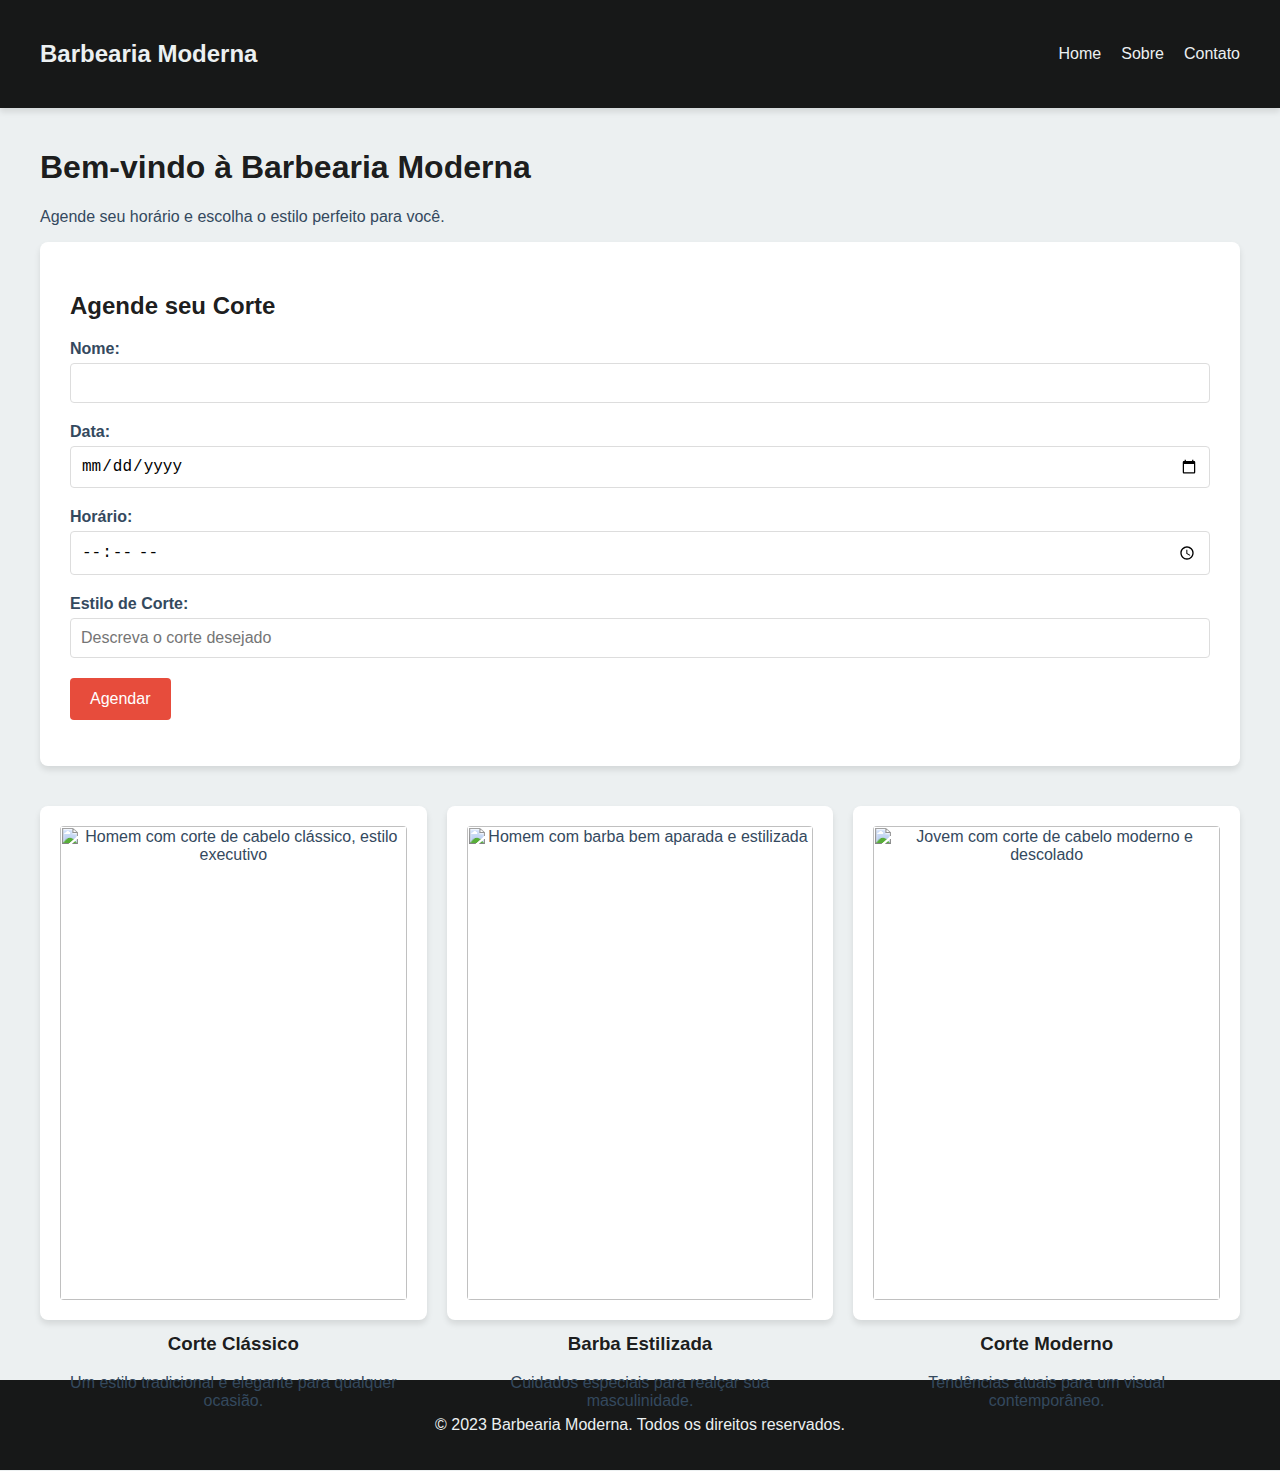
==== index.html @ 2bb53a84 "save" ====
<html>
  <head>

    <meta charset="UTF-8" />
    <meta name="viewport" content="width=device-width, initial-scale=1.0" />
    <link rel="stylesheet" href="barbearia.css">
    
    <title>Barbearia Moderna - Estilo & Precisão</title>
   
  </head>
  <body>
    <header>
      <nav class="container">
        <div class="logo">Barbearia Moderna</div>
        <div class="nav-links">
          <a href="/">Home</a>
          <a href="sobre.html">Sobre</a>
          <a href="/contato">Contato</a>
        </div>
      </nav>
    </header>

    <main class="container">
      <h1>Bem-vindo à Barbearia Moderna</h1>
      <p>Agende seu horário e escolha o estilo perfeito para você.</p>

      <div class="booking-form">
        <h2>Agende seu Corte</h2>
        <form id="appointmentForm">
          <div class="form-group">
            <label for="name">Nome:</label>
            <input type="text" id="name" name="name" required />
          </div>
          <div class="form-group">
            <label for="date">Data:</label>
            <input type="date" id="date" name="date" required />
          </div>
          <div class="form-group">
            <label for="time">Horário:</label>
            <input type="time" id="time" name="time" required />
          </div>
          <div class="form-group">
            <label for="haircut">Estilo de Corte:</label>
            <input
              type="text"
              id="haircut"
              name="haircut"
              placeholder="Descreva o corte desejado"
              required
            />
          </div>
          <button type="submit">Agendar</button>
        </form>
      </div>

      <div class="service-list">
        <div class="service-item">
          <img
            src="/img/classic.bmp"
            alt="Homem com corte de cabelo clássico, estilo executivo"
            width="250"
            height="250"
          />
          <h3>Corte Clássico</h3>
          <p>Um estilo tradicional e elegante para qualquer ocasião.</p>
        </div>
        <div class="service-item">
          <img
            src="img/estilo.bmp"
            alt="Homem com barba bem aparada e estilizada"
            width="250"
            height="250"
          />
          <h3>Barba Estilizada</h3>
          <p>Cuidados especiais para realçar sua masculinidade.</p>
        </div>
        <div class="service-item">
          <img
            src="/img/moderno.bmp"
            alt="Jovem com corte de cabelo moderno e descolado"
            width="250"
            height="250"
          />
          <h3>Corte Moderno</h3>
          <p>Tendências atuais para um visual contemporâneo.</p>
        </div>
      </div>
    </main>

    <footer>
      <p>&copy; 2023 Barbearia Moderna. Todos os direitos reservados.</p>
    </footer>

    <script>
      document
        .getElementById("appointmentForm")
        .addEventListener("submit", function (e) {
          e.preventDefault();

          const name = document.getElementById("name").value;
          const date = document.getElementById("date").value;
          const time = document.getElementById("time").value;
          const haircut = document.getElementById("haircut").value;

          const appointmentInfo = {
            name: name,
            date: date,
            time: time,
            haircut: haircut,
          };

          // Simula o envio das informações para o proprietário
          console.log("Agendamento recebido:", appointmentInfo);
          alert(
            "Agendamento realizado com sucesso! O proprietário entrará em contato para confirmar."
          );

          // Aqui você pode adicionar código para enviar as informações para o servidor
          // Por exemplo, usando fetch() para fazer uma requisição POST para sua API
        });
    </script>
  </body>
</html>
---- barbearia.css ----
:root {
    --primary-color:  rgba(0, 0, 0, 0.9);
    --secondary-color: #ecf0f1;
    --accent-color: #e74c3c;
    --text-color: #34495e;
    --shadow: 0 4px 6px rgba(0, 0, 0, 0.1);
  }

  body {
    font-family: "Roboto", sans-serif;
    margin: 0;
    padding: 0;
    background-color: var(--secondary-color);
    color: var(--text-color);
  }

  .container {
    max-width: 1200px;
    margin: 0 auto;
    padding: 20px;
  }

  header {
    background-color: var(--primary-color);
    color: var(--secondary-color);
    padding: 20px 0;
    box-shadow: var(--shadow);
  }

  nav {
    display: flex;
    justify-content: space-between;
    align-items: center;
  }

  .logo {
    font-size: 24px;
    font-weight: bold;
  }

  .nav-links {
    display: flex;
    gap: 20px;
  }

  .nav-links a {
    color: var(--secondary-color);
    text-decoration: none;
    transition: color 0.3s ease;
  }

  .nav-links a:hover {
    color: var(--accent-color);
  }

  main {
    padding: 40px 0;
  }

  h1,
  h2,
  h3 {
    color: var(--primary-color);
  }

  .booking-form {
    background-color: #fff;
    padding: 30px;
    border-radius: 8px;
    box-shadow: var(--shadow);
  }

  .form-group {
    margin-bottom: 20px;
  }

  label {
    display: block;
    margin-bottom: 5px;
    font-weight: bold;
  }

  input,
  textarea,
  select {
    width: 100%;
    padding: 10px;
    border: 1px solid #ddd;
    border-radius: 4px;
    font-size: 16px;
  }

  button {
    background-color: var(--accent-color);
    color: #fff;
    border: none;
    padding: 12px 20px;
    font-size: 16px;
    border-radius: 4px;
    cursor: pointer;
    transition: background-color 0.3s ease;
  }

  button:hover {
    background-color: #c0392b;
  }

  .service-list {
    display: grid;
    grid-template-columns: repeat(auto-fit, minmax(250px, 1fr));
    gap: 20px;
    margin-top: 40px;
  }

  .service-item {
    background-color: #fff;
    padding: 20px;
    border-radius: 8px;
    box-shadow: var(--shadow);
    text-align: center;
  }

  .service-item img {
    width: 100%;
    height: auto;
    border-radius: 4px;
    margin-bottom: 15px;
  }

  footer {
    background-color: var(--primary-color);
    color: var(--secondary-color);
    text-align: center;
    padding: 20px 0;
    margin-top: 40px;
  }

  @media (max-width: 768px) {
    .nav-links {
      flex-direction: column;
      gap: 10px;
    }

    .booking-form {
      padding: 20px;
    }
  }
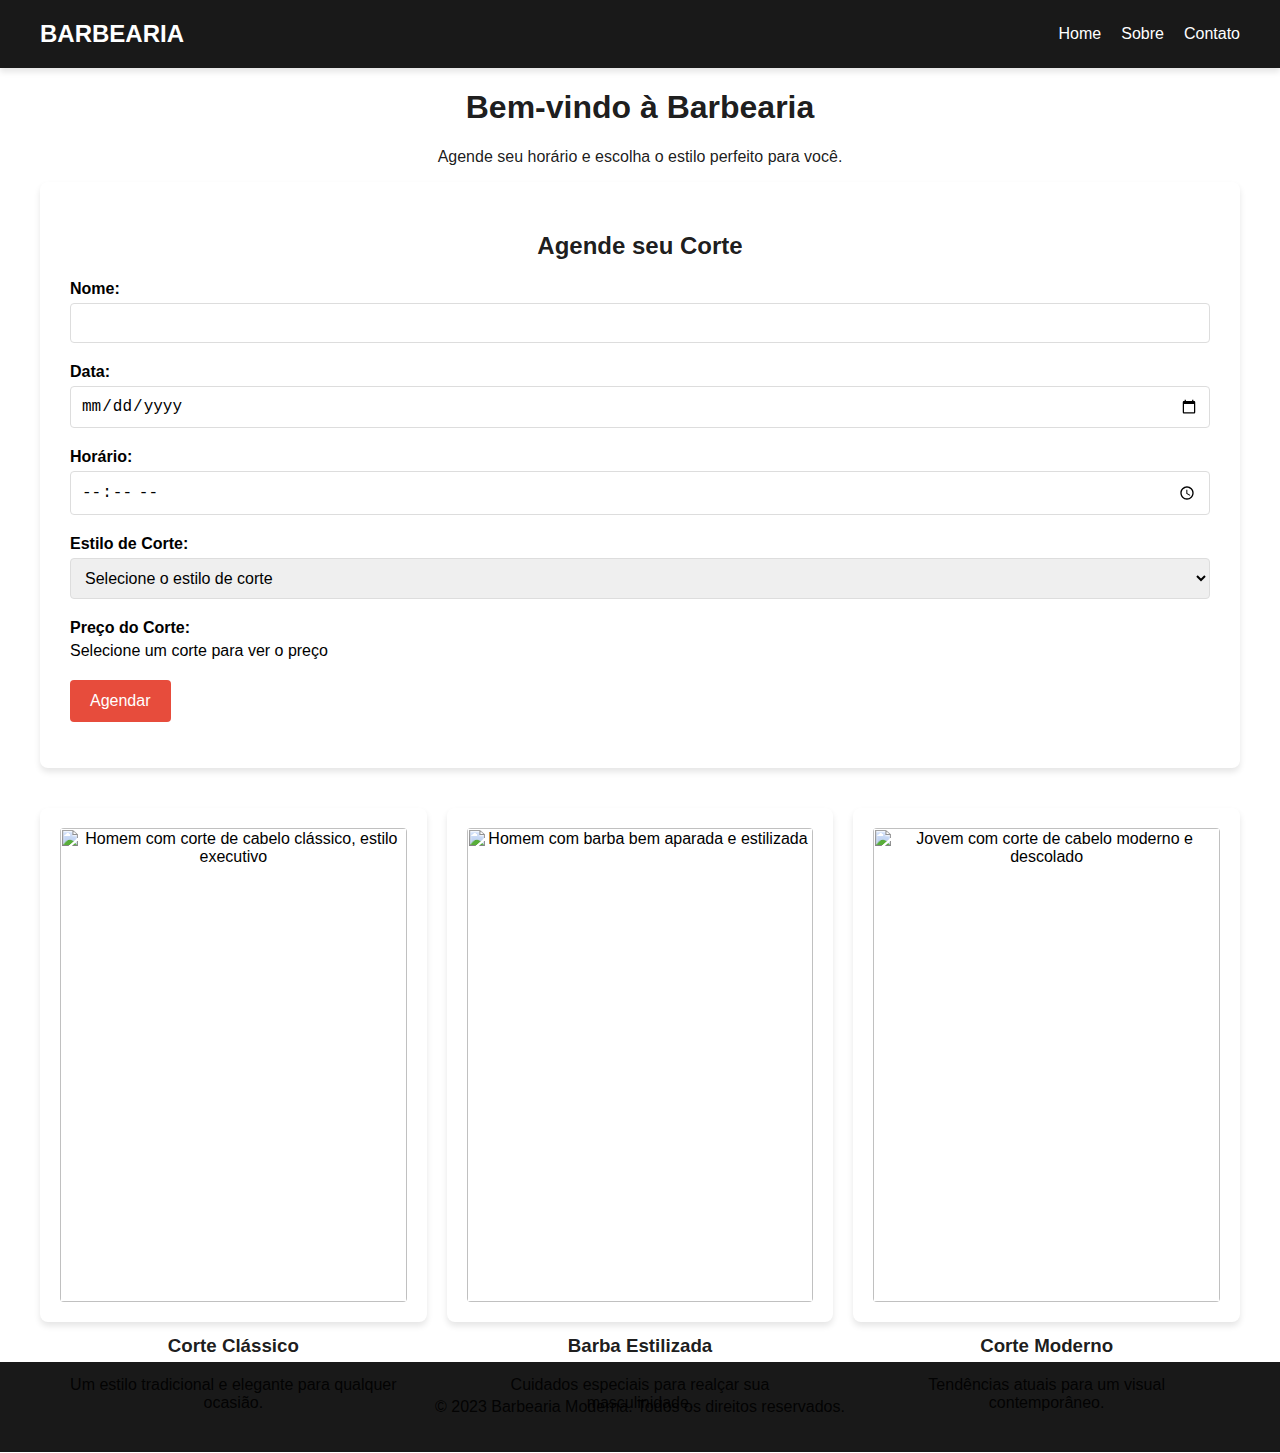
==== commit dafdcbde: "save" ====
--- a/index.html
+++ b/index.html
@@ -1,17 +1,16 @@
 <html>
   <head>
-
     <meta charset="UTF-8" />
     <meta name="viewport" content="width=device-width, initial-scale=1.0" />
-    <link rel="stylesheet" href="barbearia.css">
-    
-    <title>Barbearia Moderna - Estilo & Precisão</title>
-   
+    <link rel="stylesheet" href="/css/barbearia.css" />
+    <link rel="stylesheet" href="/css/sobre.css">
+
+    <title>Barbearia  - Estilo & Precisão</title>
   </head>
   <body>
     <header>
       <nav class="container">
-        <div class="logo">Barbearia Moderna</div>
+        <div class="logo">Barbearia</div>
         <div class="nav-links">
           <a href="/">Home</a>
           <a href="sobre.html">Sobre</a>
@@ -21,7 +20,7 @@
     </header>
 
     <main class="container">
-      <h1>Bem-vindo à Barbearia Moderna</h1>
+      <h1>Bem-vindo à Barbearia</h1>
       <p>Agende seu horário e escolha o estilo perfeito para você.</p>
 
       <div class="booking-form">
@@ -41,14 +40,22 @@
           </div>
           <div class="form-group">
             <label for="haircut">Estilo de Corte:</label>
-            <input
-              type="text"
-              id="haircut"
-              name="haircut"
-              placeholder="Descreva o corte desejado"
-              required
-            />
+            <select id="haircut" name="haircut" required>
+              <option value="" disabled selected>Selecione o estilo de corte</option>
+              <option value="Corte Clássico" data-price="30">Corte Clássico</option>
+              <option value="Corte Degradê" data-price="40">Corte Degradê</option>
+              <option value="Corte Militar" data-price="35">Corte Militar</option>
+              <option value="Corte Undercut" data-price="45">Corte Undercut</option>
+              <option value="Corte Longo" data-price="50">Corte Longo</option>
+            </select>
           </div>
+          
+          <!-- Onde o preço do corte será exibido -->
+          <div class="form-group">
+            <label>Preço do Corte:</label>
+            <span id="haircutPrice">Selecione um corte para ver o preço</span>
+          </div>
+          
           <button type="submit">Agendar</button>
         </form>
       </div>
@@ -92,32 +99,50 @@
     </footer>
 
     <script>
-      document
-        .getElementById("appointmentForm")
-        .addEventListener("submit", function (e) {
-          e.preventDefault();
+  document
+  .getElementById("appointmentForm")
+  .addEventListener("submit", function (e) {
+    e.preventDefault();
 
-          const name = document.getElementById("name").value;
-          const date = document.getElementById("date").value;
-          const time = document.getElementById("time").value;
-          const haircut = document.getElementById("haircut").value;
+    const name = document.getElementById("name").value;
+    const date = document.getElementById("date").value;
+    const time = document.getElementById("time").value;
+    const haircut = document.getElementById("haircut").value;
+    const haircutPrice = document.getElementById("haircutPrice").innerText; // Corrigido para usar innerText
 
-          const appointmentInfo = {
-            name: name,
-            date: date,
-            time: time,
-            haircut: haircut,
-          };
+    const appointmentInfo = {
+      name: name,
+      date: date,
+      time: time,
+      haircut: haircut,
+      haircutPrice: haircutPrice,
+    };
 
-          // Simula o envio das informações para o proprietário
-          console.log("Agendamento recebido:", appointmentInfo);
-          alert(
-            "Agendamento realizado com sucesso! O proprietário entrará em contato para confirmar."
-          );
+    // Formatação da mensagem para o WhatsApp
+    const message = `*Novo Agendamento!*%0A*Nome:* ${name}%0A*Data:* ${date}%0A*Hora:* ${time}%0A*Corte escolhido:* ${haircut}%0A*Preço do corte:* ${haircutPrice}`;
 
-          // Aqui você pode adicionar código para enviar as informações para o servidor
-          // Por exemplo, usando fetch() para fazer uma requisição POST para sua API
-        });
+    const phoneNumber = "5553999996551"; // Insira o número de telefone do proprietário com código de país
+
+    // Envia diretamente para o WhatsApp do proprietário com a mensagem formatada
+    window.location.href = `https://api.whatsapp.com/send?phone=${phoneNumber}&text=${message}`;
+
+    // Alerta de sucesso para o usuário
+    alert(
+      "Agendamento realizado com sucesso! O proprietário será notificado no WhatsApp."
+    );
+  });
+
+document.getElementById("haircut").addEventListener("change", function () {
+  const selectedOption = this.options[this.selectedIndex];
+  const price = selectedOption.getAttribute("data-price");
+
+  if (price) {
+    document.getElementById("haircutPrice").innerText = `R$ ${price},00`;
+  } else {
+    document.getElementById("haircutPrice").innerText =
+      "Selecione um corte para ver o preço";
+  }
+});
     </script>
   </body>
 </html>
--- a/css/barbearia.css
+++ b/css/barbearia.css
@@ -0,0 +1,155 @@
+:root {
+  --primary-color: rgba(0, 0, 0, 0.9);
+  --secondary-color: #ecf0f1;
+  --accent-color: #e74c3c;
+  --text-color: black;
+  --shadow: 0 4px 6px rgba(0, 0, 0, 0.1);
+}
+
+body {
+  font-family: "Roboto", sans-serif;
+  margin: 0;
+  padding: 0;
+  background-color: var(--secondary-color);
+  color: var(--text-color);
+}
+
+.container {
+  max-width: 1200px;
+  margin: 0 auto;
+  padding: 20px;
+}
+
+header {
+  background-color: var(--primary-color);
+  color: var(--secondary-color);
+  padding: 20px 0;
+  box-shadow: var(--shadow);
+}
+
+nav {
+  display: flex;
+  justify-content: space-between;
+  align-items: center;
+}
+
+.logo {
+  font-size: 24px;
+  font-weight: bold;
+}
+
+.nav-links {
+  display: flex;
+  gap: 20px;
+}
+
+.nav-links a {
+  color: var(--secondary-color);
+  text-decoration: none;
+  transition: color 0.3s ease;
+}
+
+.nav-links a:hover {
+  color: var(--accent-color);
+}
+
+main {
+  padding: 40px 0;
+}
+p,
+h1,
+h2,
+h3 {
+  display: flex;
+  align-items: center;
+  justify-content: center;
+  color: var(--primary-color);
+}
+
+.booking-form {
+  background-color: #fff;
+  padding: 30px;
+  border-radius: 8px;
+  box-shadow: var(--shadow);
+}
+
+.form-group {
+  margin-bottom: 20px;
+}
+
+label {
+  display: block;
+  margin-bottom: 5px;
+  font-weight: bold;
+}
+
+input,
+textarea,
+select {
+  width: 100%;
+  padding: 10px;
+  border: 1px solid #ddd;
+  border-radius: 4px;
+  font-size: 16px;
+}
+
+button {
+  background-color: var(--accent-color);
+  color: #fff;
+  border: none;
+  padding: 12px 20px;
+  font-size: 16px;
+  border-radius: 4px;
+  cursor: pointer;
+  transition: background-color 0.3s ease;
+}
+
+button:hover {
+  background-color: #c0392b;
+}
+
+.service-list {
+  display: grid;
+  grid-template-columns: repeat(auto-fit, minmax(250px, 1fr));
+  gap: 20px;
+  margin-top: 40px;
+}
+
+.service-item {
+  background-color: #fff;
+  padding: 20px;
+  border-radius: 8px;
+  box-shadow: var(--shadow);
+  text-align: center;
+}
+
+.service-item img {
+  width: 100%;
+  height: auto;
+  border-radius: 4px;
+  margin-bottom: 15px;
+}
+
+footer {
+  background-color: var(--primary-color);
+  color: var(--secondary-color);
+  text-align: center;
+  padding: 20px 0;
+  margin-top: 40px;
+}
+
+@media (max-width: 768px) {
+  .nav-links {
+    flex-direction: column;
+    gap: 10px;
+  }
+
+  .booking-form {
+    padding: 20px;
+  }
+  #haircut {
+    flex-direction: column;
+    display: flex;
+    width: 16vh;
+  }
+}
--- a/css/sobre.css
+++ b/css/sobre.css
@@ -0,0 +1,152 @@
+:root {
+    --primary-color: rgba(0,0,0,0.9);
+    --secondary-color: #fff;
+    --accent-color: #e74c3c;
+    --text-color: black;
+    --shadow: 0 4px 6px rgba(0, 0, 0, 0.1);
+  }
+  
+  body {
+    font-family: 'Poppins', sans-serif;
+    margin: 0;
+    padding: 0;
+    background-color: var(--secondary-color);
+    color: var(--text-color);
+  }
+  
+  .container {
+    max-width: 1200px;
+    margin: 0 auto;
+    padding: 0 20px;
+  }
+  
+  header {
+    background-color: var(--primary-color);
+    color: var(--secondary-color);
+    padding: 20px 0;
+    box-shadow: var(--shadow);
+  }
+  
+  nav {
+    display: flex;
+    justify-content: space-between;
+    align-items: center;
+  }
+  
+  .logo {
+    font-size: 24px;
+    font-weight: bold;
+    text-transform: uppercase;
+  }
+  
+  .nav-links {
+    display: flex;
+    gap: 20px;
+  }
+  
+  .nav-links a {
+    color: var(--secondary-color);
+    text-decoration: none;
+    transition: color 0.3s ease;
+    font-weight: 500;
+    
+  }
+  
+  .nav-links a:hover {
+    color: var(--accent-color);
+  }
+  
+  main {
+    padding: 40px 0;
+  }
+  
+  h1, h2, h3 {
+    color: var(--primary-color);
+  }
+  
+  .about-section {
+    display: flex;
+    flex-wrap: wrap;
+    gap: 40px;
+    align-items: center;
+    margin-bottom: 40px;
+  }
+  
+  .about-content {
+    flex: 1;
+    min-width: 300px;
+  }
+  
+  .about-image {
+    flex: 1;
+    min-width: 300px;
+    box-shadow: var(--shadow);
+    border-radius: 10px;
+    overflow: hidden;
+  }
+  
+  .about-image img {
+    width: 100%;
+    height: auto;
+    display: block;
+  }
+  
+  .team-section {
+    margin-top: 60px;
+  }
+  
+  .team-members {
+    display: grid;
+    grid-template-columns: repeat(auto-fit, minmax(250px, 1fr));
+    gap: 30px;
+    margin-top: 40px;
+  }
+  
+  .team-member {
+    background-color: white;
+    border-radius: 10px;
+    overflow: hidden;
+    box-shadow: var(--shadow);
+    transition: transform 0.3s ease;
+  }
+  
+  .team-member:hover {
+    transform: translateY(-5px);
+  }
+  
+  .team-member img {
+    width: 100%;
+    height: 300px;
+    object-fit: cover;
+  }
+  
+  .team-member-info {
+    padding: 20px;
+    text-align: center;
+  }
+  
+  .team-member h3 {
+    margin-top: 0;
+  }
+  
+  footer {
+    background-color: var(--primary-color);
+    color: var(--secondary-color);
+    text-align: center;
+    padding: 20px 0;
+    margin-top: 40px;
+  }
+  
+  @media (max-width: 768px) {
+    .nav-links {
+      display: none;
+    }
+    
+    .about-section {
+      flex-direction: column;
+    }
+    
+    .about-image {
+      order: -1;
+    }
+  }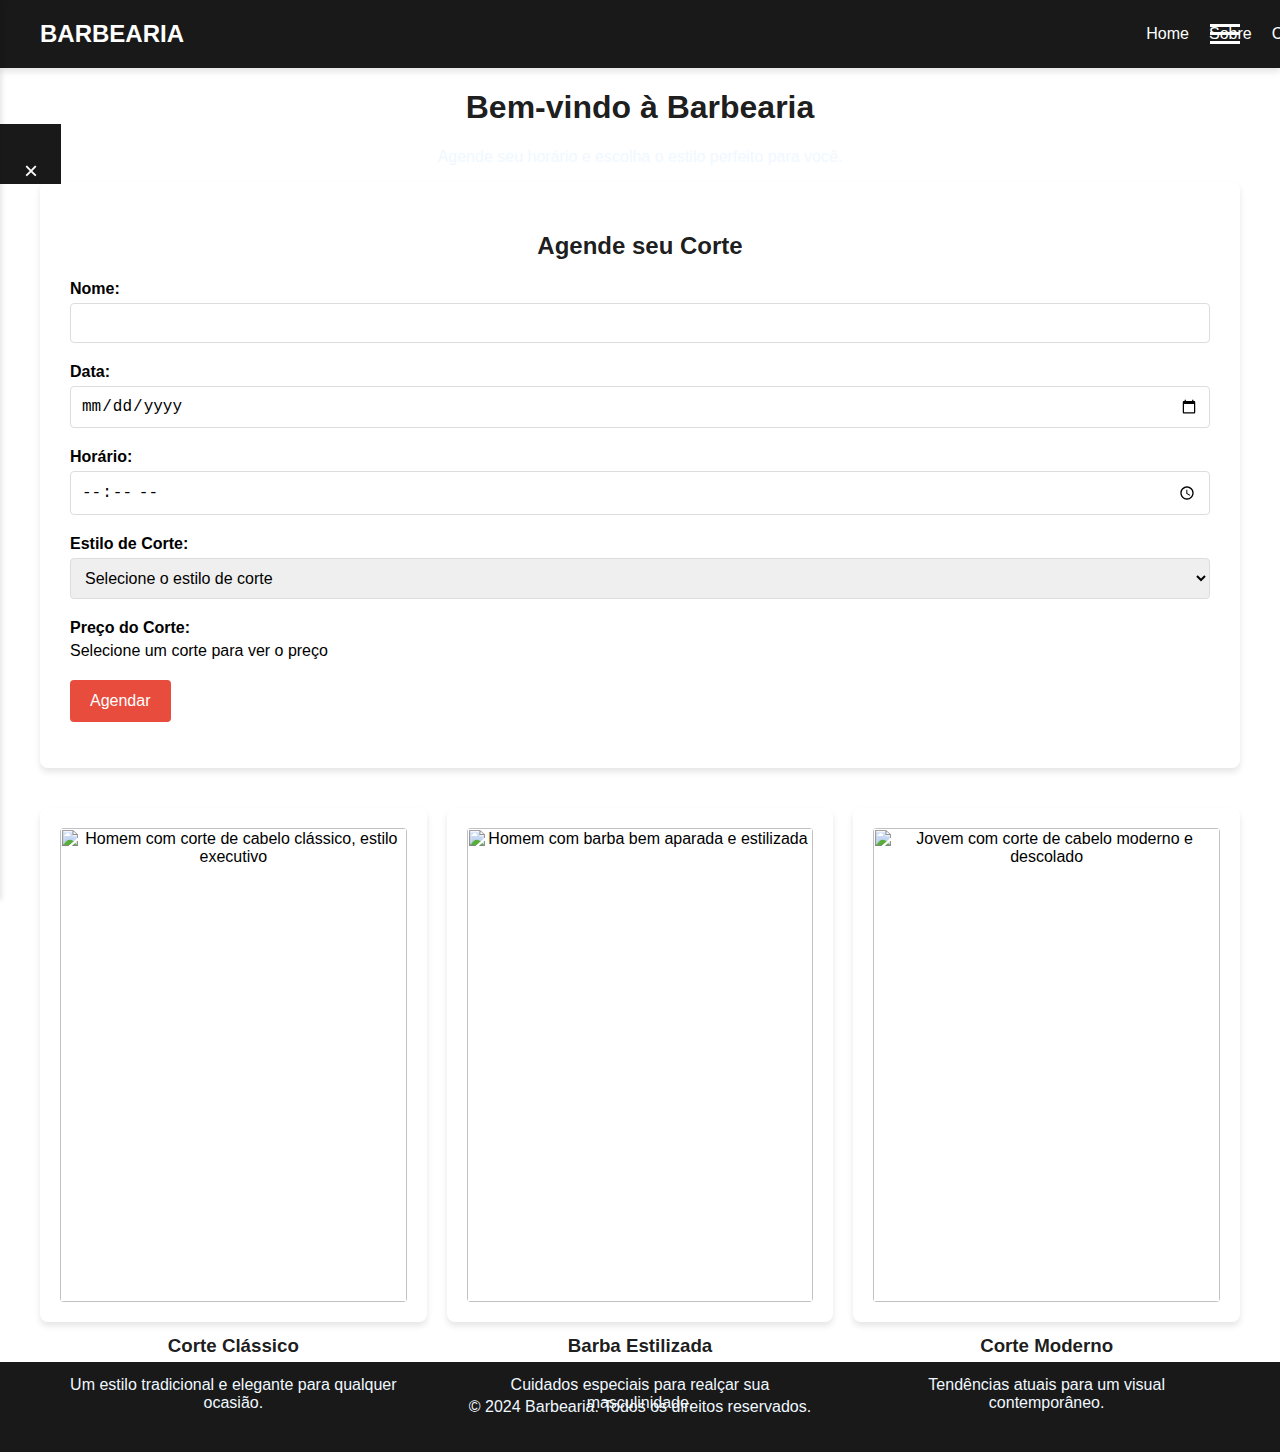
==== commit 8f16765a: "save" ====
--- a/index.html
+++ b/index.html
@@ -3,9 +3,9 @@
     <meta charset="UTF-8" />
     <meta name="viewport" content="width=device-width, initial-scale=1.0" />
     <link rel="stylesheet" href="/css/barbearia.css" />
-    <link rel="stylesheet" href="/css/sobre.css">
+    <link rel="stylesheet" href="/css/sobre.css" />
 
-    <title>Barbearia  - Estilo & Precisão</title>
+    <title>Barbearia - Estilo & Precisão</title>
   </head>
   <body>
     <header>
@@ -16,9 +16,35 @@
           <a href="sobre.html">Sobre</a>
           <a href="/contato">Contato</a>
         </div>
+        <div class="burger-menu" id="burgerMenu">
+          <span></span>
+          <span></span>
+          <span></span>
+        </div>
       </nav>
     </header>
+    <nav class="menu-content" id="menuContent">
+      <div class="menu-header">
+        <h2>Menu</h2>
+        <span class="close-menu" id="closeMenu">&times;</span>
+      </div>
+      <div class="profile-section">
+        <div class="profile-pic">
+          <img
+            alt="Foto de perfil do usuário"
+            src="https://websim.creationengine.ai/default-avatar.jpg"
+            width="80"
+            height="80"
+          />
+        </div>
+        <div class="profile-name" id="profileName">Visitante</div>
+        <div class="auth-buttons">
+          <button class="login-btn" id="loginBtn">Login</button>
+          <button class="register-btn" id="registerBtn">Registrar</button>
+        </div>
+      </div>
 
+    </nav>
     <main class="container">
       <h1>Bem-vindo à Barbearia</h1>
       <p>Agende seu horário e escolha o estilo perfeito para você.</p>
@@ -41,21 +67,31 @@
           <div class="form-group">
             <label for="haircut">Estilo de Corte:</label>
             <select id="haircut" name="haircut" required>
-              <option value="" disabled selected>Selecione o estilo de corte</option>
-              <option value="Corte Clássico" data-price="30">Corte Clássico</option>
-              <option value="Corte Degradê" data-price="40">Corte Degradê</option>
-              <option value="Corte Militar" data-price="35">Corte Militar</option>
-              <option value="Corte Undercut" data-price="45">Corte Undercut</option>
+              <option value="" disabled selected>
+                Selecione o estilo de corte
+              </option>
+              <option value="Corte Clássico" data-price="30">
+                Corte Clássico
+              </option>
+              <option value="Corte Degradê" data-price="40">
+                Corte Degradê
+              </option>
+              <option value="Corte Militar" data-price="35">
+                Corte Militar
+              </option>
+              <option value="Corte Undercut" data-price="45">
+                Corte Undercut
+              </option>
               <option value="Corte Longo" data-price="50">Corte Longo</option>
             </select>
           </div>
-          
+
           <!-- Onde o preço do corte será exibido -->
           <div class="form-group">
             <label>Preço do Corte:</label>
             <span id="haircutPrice">Selecione um corte para ver o preço</span>
           </div>
-          
+
           <button type="submit">Agendar</button>
         </form>
       </div>
@@ -95,54 +131,9 @@
     </main>
 
     <footer>
-      <p>&copy; 2023 Barbearia Moderna. Todos os direitos reservados.</p>
+      <p>&copy; 2024 Barbearia. Todos os direitos reservados.</p>
     </footer>
 
-    <script>
-  document
-  .getElementById("appointmentForm")
-  .addEventListener("submit", function (e) {
-    e.preventDefault();
-
-    const name = document.getElementById("name").value;
-    const date = document.getElementById("date").value;
-    const time = document.getElementById("time").value;
-    const haircut = document.getElementById("haircut").value;
-    const haircutPrice = document.getElementById("haircutPrice").innerText; // Corrigido para usar innerText
-
-    const appointmentInfo = {
-      name: name,
-      date: date,
-      time: time,
-      haircut: haircut,
-      haircutPrice: haircutPrice,
-    };
-
-    // Formatação da mensagem para o WhatsApp
-    const message = `*Novo Agendamento!*%0A*Nome:* ${name}%0A*Data:* ${date}%0A*Hora:* ${time}%0A*Corte escolhido:* ${haircut}%0A*Preço do corte:* ${haircutPrice}`;
-
-    const phoneNumber = "5553999996551"; // Insira o número de telefone do proprietário com código de país
-
-    // Envia diretamente para o WhatsApp do proprietário com a mensagem formatada
-    window.location.href = `https://api.whatsapp.com/send?phone=${phoneNumber}&text=${message}`;
-
-    // Alerta de sucesso para o usuário
-    alert(
-      "Agendamento realizado com sucesso! O proprietário será notificado no WhatsApp."
-    );
-  });
-
-document.getElementById("haircut").addEventListener("change", function () {
-  const selectedOption = this.options[this.selectedIndex];
-  const price = selectedOption.getAttribute("data-price");
-
-  if (price) {
-    document.getElementById("haircutPrice").innerText = `R$ ${price},00`;
-  } else {
-    document.getElementById("haircutPrice").innerText =
-      "Selecione um corte para ver o preço";
-  }
-});
-    </script>
+    <script src="/js/animacao.js"></script>
   </body>
 </html>
--- a/css/barbearia.css
+++ b/css/barbearia.css
@@ -44,6 +44,8 @@
 }
 
 .nav-links a {
+  position: relative;
+left: 60vh;
   color: var(--secondary-color);
   text-decoration: none;
   transition: color 0.3s ease;
@@ -64,6 +66,7 @@
   align-items: center;
   justify-content: center;
   color: var(--primary-color);
+  color: aliceblue;
 }
 
 .booking-form {
@@ -138,6 +141,115 @@
   margin-top: 40px;
 }
 
+.burger-menu {
+  cursor: pointer;
+  display: flex;
+  flex-direction: column;
+  justify-content: space-around;
+  width: 30px;
+  height: 25px;
+}
+.burger-menu span {
+  display: block;
+  width: 100%;
+  height: 3px;
+  background-color: white;
+  transition: all 0.3s ease;
+}
+.menu-content {
+  position: fixed;
+  top: 0;
+  left: -300px;
+  width: 300px;
+  height: 100%;
+  background-color: #fff;
+  box-shadow: 2px 0 5px rgba(0, 0, 0, 0.1);
+  transition: left 0.3s ease;
+  z-index: 1000;
+}
+.menu-content.active {
+  left: 0;
+}
+.menu-header h2 {
+  position: relative;
+  left: 0vh;
+  bottom: 22vw;
+  background-color: rgba(0, 0, 0, 0.9);
+  color: white;
+  padding: 1rem;
+  display: flex;
+  justify-content: space-between;
+  align-items: center;
+  width:36.5vh ;
+  
+}
+.close-menu {
+  position: relative;
+  bottom: 25.7vw;
+  left: 36vh;
+  cursor: pointer;
+  font-size: 1.5rem;
+  color: #fff;
+}
+.menu-items {
+  padding: 1rem;
+}
+.menu-items a {
+  display: block;
+  padding: 0.5rem 0;
+  color: #333;
+  text-decoration: none;
+}
+.profile-section {
+  position: relative;
+  padding-bottom: 20vw;
+  right:  32vh;
+  
+  
+}
+.profile-pic {
+  width: 80px;
+  height: 80px;
+  border-radius: 50%;
+  background-color: #ddd;
+  display: flex;
+  justify-content: center;
+  align-items: center;
+  margin: 0 auto 1rem;
+  overflow: hidden;
+}
+.profile-pic img {
+  width: 100%;
+  height: 100%;
+  object-fit: cover;
+}
+.profile-name {
+  text-align: center;
+  font-weight: bold;
+  margin-bottom: 1rem;
+}
+.auth-buttons {
+  display: flex;
+  justify-content: space-between;
+}
+.auth-buttons button {
+  padding: 0.5rem 1rem;
+  border: none;
+  border-radius: 5px;
+  cursor: pointer;
+  transition: background-color 0.3s ease;
+}
+.login-btn {
+  background-color: #4caf50;
+  color: white;
+}
+.register-btn {
+  background-color: #008cba;
+  color: white;
+}
+.auth-buttons button:hover {
+  opacity: 0.9;
+}
 @media (max-width: 768px) {
   .nav-links {
     flex-direction: column;
@@ -153,3 +265,5 @@
     width: 16vh;
   }
 }
+
+
